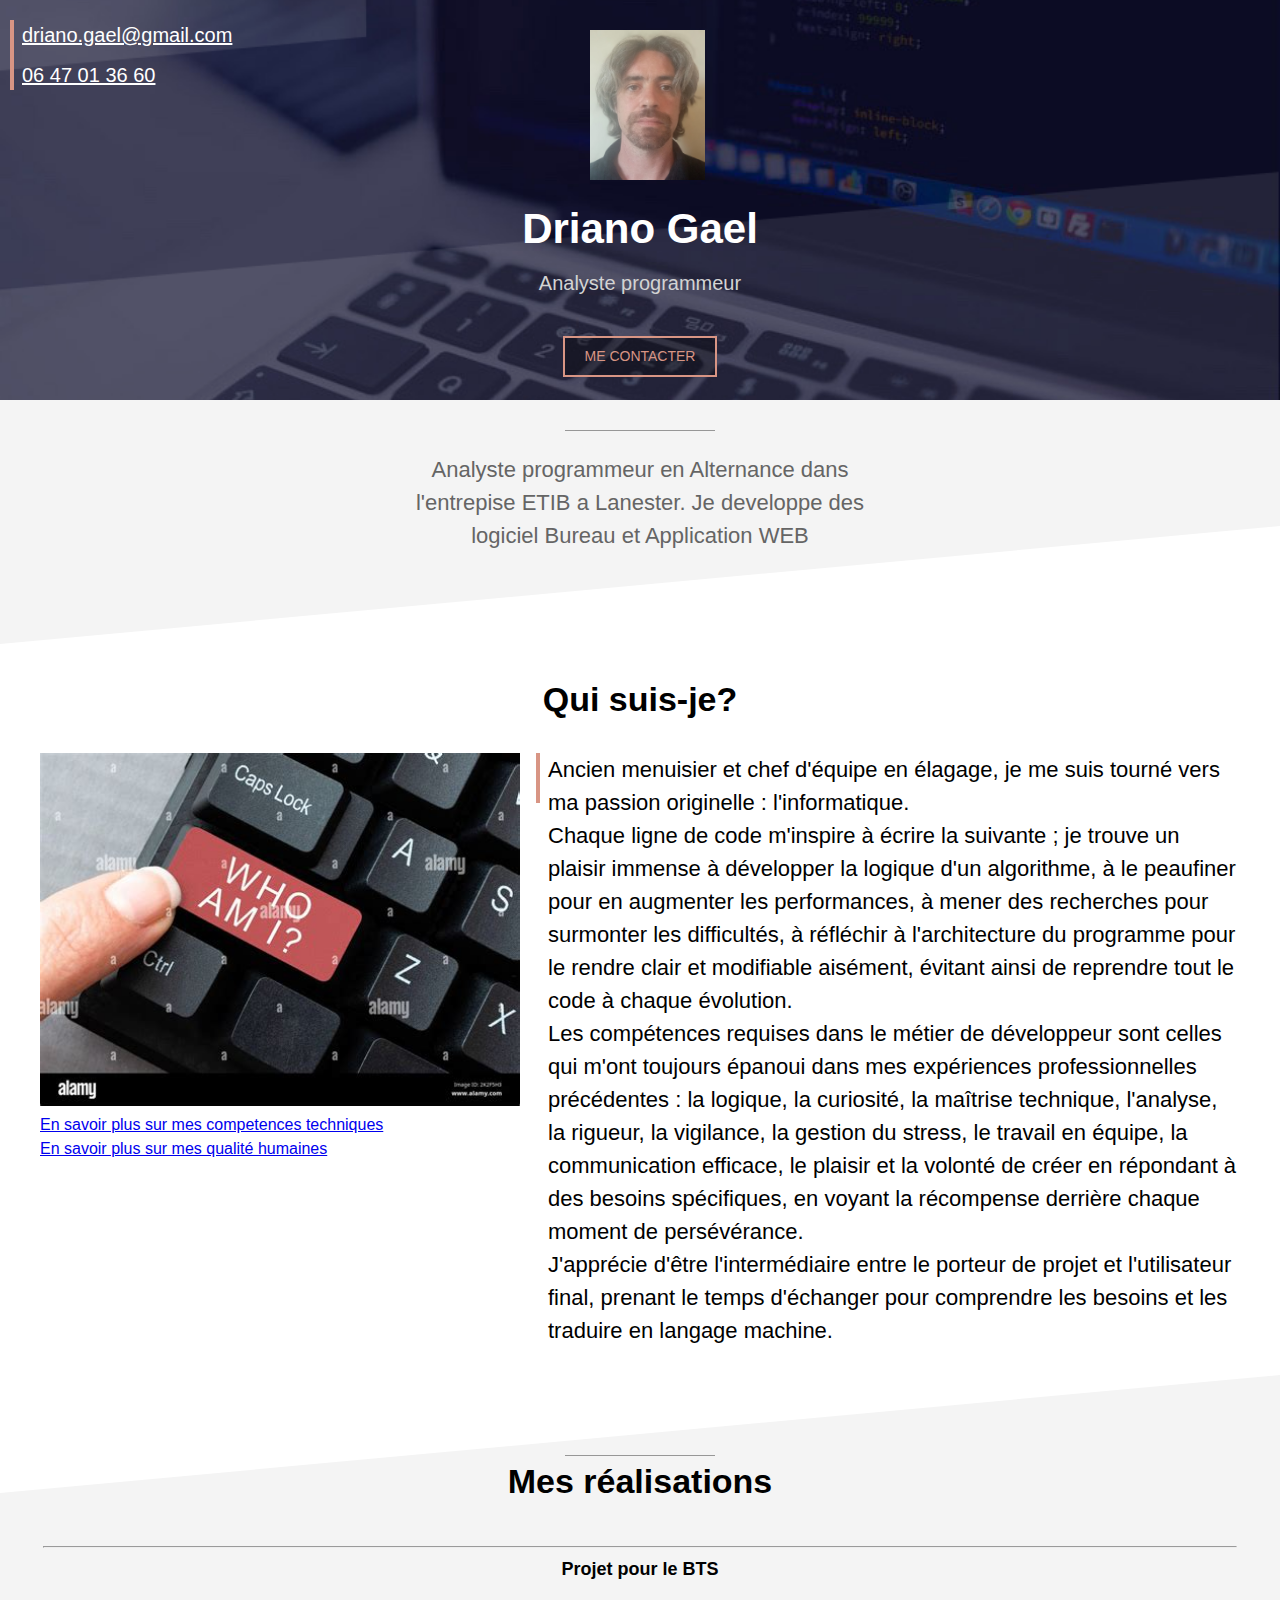
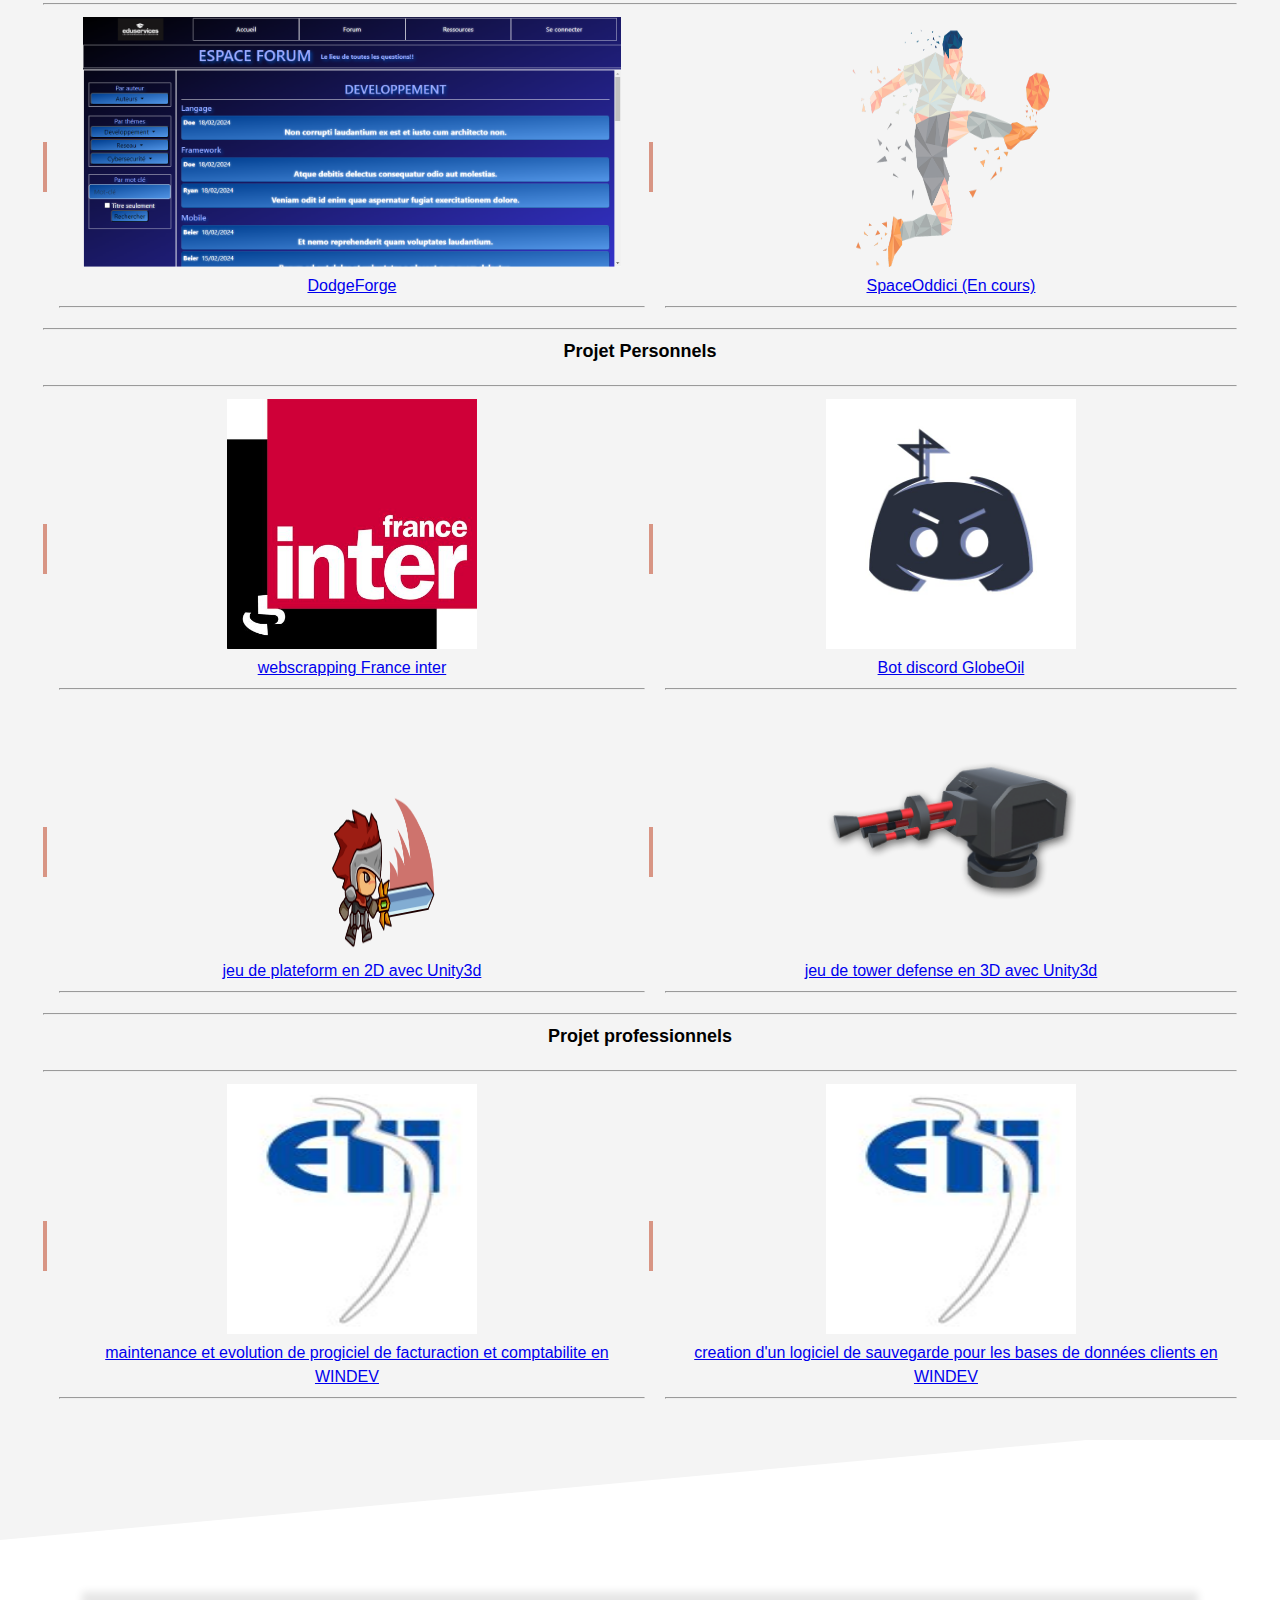
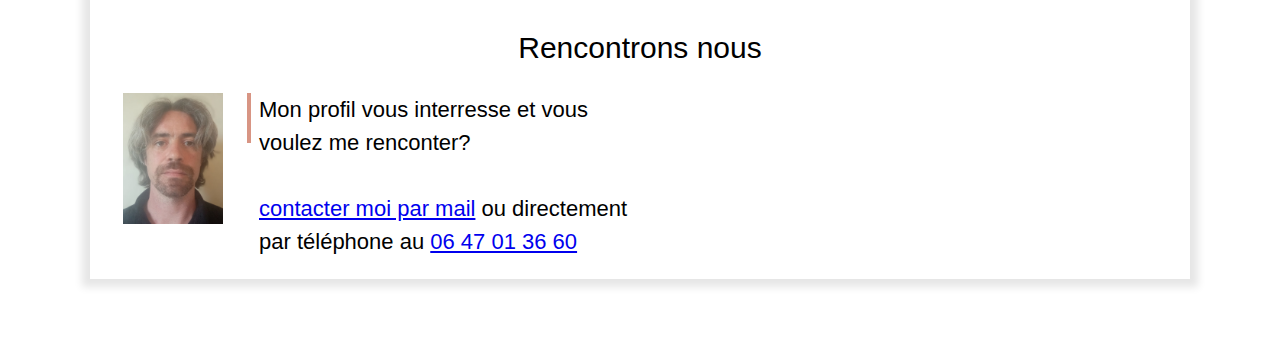
==== index.html @ a13dac15 "change index" ====
<!DOCTYPE html>

<html lang="fr" xmlns="http://www.w3.org/1999/xhtml">
<head>
    <meta charset="utf-8" />
    <title>Gael Driano</title>
    <link rel="stylesheet" href="style.css">
</head>

<body>

    <!-- COVER -->
    <div class="cover">
        <img class="cover-profile" src="image/profile_cv .jpg" />
        <h1>Driano Gael</h1>
        <p>Analyste programmeur</p>

        <div class="cover-contact">
            <p><a href="mailto:driano.gael@gmail.com?subject=Contact%20Gael%20Driano">driano.gael@gmail.com</a></p>
            <p><a href="tel:+33647013660">06 47 01 36 60</a></p>
        </div>
        <div class="cover-contact-button"><a href="phptest.php">ME CONTACTER</a></div>
    </div>

    <!-- SECTION GRISE 1 -->
    <div class="section section-grise1">
        <div class="separateur"></div>
        <p>
            Analyste programmeur en Alternance dans l'entrepise ETIB a Lanester.
            Je developpe des logiciel Bureau et Application WEB
        </p>
    </div>

    <!--SECTION BLANCHE-->
    <div class="section">
        <h2>Qui suis-je?</h2>
         <img src="image/qui suis_je.jpg" class="col40">
         <div class="col60 float-right" style="padding-left:16px">
            <div class="texte-avec-ligne-verticale">
                <p> Ancien menuisier et chef d'équipe en élagage, je me suis tourné vers ma passion originelle : l'informatique.<br>

                    Chaque ligne de code m'inspire à écrire la suivante ; je trouve un plaisir immense à développer la logique d'un algorithme, à le peaufiner pour en augmenter les performances, à mener des recherches pour surmonter les difficultés, à réfléchir à l'architecture du programme pour le rendre clair et modifiable aisément, évitant ainsi de reprendre tout le code à chaque évolution.<br>
                    
                    Les compétences requises dans le métier de développeur sont celles qui m'ont toujours épanoui dans mes expériences professionnelles précédentes : la logique, la curiosité, la maîtrise technique, l'analyse, la rigueur, la vigilance, la gestion du stress, le travail en équipe, la communication efficace, le plaisir et la volonté de créer en répondant à des besoins spécifiques, en voyant la récompense derrière chaque moment de persévérance.<br>
                    
                    J'apprécie d'être l'intermédiaire entre le porteur de projet et l'utilisateur final, prenant le temps d'échanger pour comprendre les besoins et les traduire en langage machine.
                </p>
                
            </div>
        </div>
        <div style="align-items: center;">
            <a href="profil/profiltechnique.html">En savoir plus sur mes competences techniques</a><br>
            <a href="profil/profilpersonnel.html">En savoir plus sur mes qualité humaines</a><br>
        </div>
    </div>

    <!-- SECTION GRISE 2 -->
    <div class="section section-grise2">
        <div class="separateur"></div>
        <h2 style="text-align: center;">Mes réalisations</h2>
        <table >

            <tr>
                <td colspan="4">
                    <hr>
                    <h3 style="text-align: center; margin-bottom: 20px;">
                        Projet pour le BTS
                    </h3>
                    <div></div>
                    <hr>
                </td>
            </tr>
            <tr style="margin-top: 15px;">
                <!-- projet 1 -->
                <td>
                    <div class="barre-verticale"></div>
                </td>
                <td style="text-align: center; vertical-align: middle;">
                    <img style="width: auto; height: 250px; object-fit: contain;" src="image/forumDodgeForge.png">
                    <div></div>
                    <a style="padding-left: 10px; padding-right: 10px;" href="projet/projetDodgeForge.html">DodgeForge</a>
                    <hr>
                </td>

                <!-- projet 2 -->
                <td>
                    <div class="barre-verticale"></div>
                </td>
                <td style="text-align: center; vertical-align: middle;">
                    <img img style="width: 250px; height: 250px" src="image/spaceOddici.png">
                    <div></div>
                    <a style="padding-left: 10px; padding-right: 10px;" href="#">SpaceOddici (En cours)</a>
                    <hr>
                </td>
            </tr>


            <tr>
                <td colspan="4">
                    <hr>
                    <h3 style="text-align: center; margin-bottom: 20px;">
                        Projet Personnels
                    </h3>
                    <div></div>
                    <hr>
                </td>
            </tr>
            <tr style="margin-top: 15px;">
                <!-- projet 1 -->
                <td>
                    <div class="barre-verticale"></div>
                </td>
                <td style="text-align: center; vertical-align: middle;">
                    <img style="width: 250px; height: 250px" src="image/france-inter.jpg">
                    <div></div>
                    <a style="padding-left: 10px; padding-right: 10px;" href="projet/projetFranceInter.html">webscrapping France inter</a>
                    <hr>
                </td>

                <!-- projet 2 -->
                <td>
                    <div class="barre-verticale"></div>
                </td>
                <td style="text-align: center; vertical-align: middle;">
                    <img img style="width: 250px; height: 250px" src="image/botdiscord.jpg">
                    <div></div>
                    <a style="padding-left: 10px; padding-right: 10px;" href="projet/projetBotDiscord.html">Bot discord GlobeOil</a>
                    <hr>
                </td>
            </tr>
      
            
            <tr style="margin-top: 15px;">
                <!-- projet 3 -->
                <td>
                    <div class="barre-verticale"></div>
                </td>
                <td style="text-align: center; vertical-align: middle;">
                    <img img style="width: 250px; height: 250px;" src="image/Knight_attack.png">
                    <div></div>
                    <a style="padding-left: 10px; padding-right: 10px;" href="#">jeu de plateform en 2D avec Unity3d</a>
                    <hr>
                </td>

                <!-- projet 4 -->
                <td>
                    <div class="barre-verticale"></div>
                </td>
                <td style="text-align: center; vertical-align: middle;">
                    <img img style="width: 250px; height: 250px;" src="image/StandardTurretIcon.png">
                    <div></div>
                    <a style="padding-left: 10px; padding-right: 10px;" href="#">jeu de tower defense en 3D avec Unity3d</a>
                    <hr>
                </td>
            </tr>

            <tr>
                <td colspan="4">
                    <hr>
                    <h3 style="text-align: center; margin-bottom: 20px;">
                        Projet professionnels
                    </h3>
                    <div></div>
                    <hr>
                </td>
            </tr>
            <tr style="margin-top: 15px;">
                <!-- projet 5 -->
                <td>
                    <div class="barre-verticale"></div>
                </td>
                <td style="text-align: center; vertical-align: middle;">
                    <img style="width: 250px; height: 250px;" src="image/etib.jpg">
                    <div></div>
                    <a style="padding-left: 10px; padding-right: 10px;" href="#">maintenance et evolution de progiciel de facturaction et comptabilite en WINDEV</a>
                    <hr>
                </td>

                <!-- projet 6 -->
                <td>
                    <div class="barre-verticale"></div>
                </td>
                <td style="text-align: center; vertical-align: middle;">
                    <img style="width: 250px; height: 250px;" src="image/etib.jpg">
                    <div></div>
                    <a style="padding-left: 10px; padding-right: 10px;" href="#">creation d'un logiciel de sauvegarde pour les bases de données clients en WINDEV</a>
                    <hr>
                </td>
            </tr>
        </table>
    </div>

    <div class="section section-grise1">   
    
    </div>

    <!-- FOOTER -->
    <div class="section">
        <div class="frame">
            <p class="frame-title">Rencontrons nous</p>
            <table style="width:50%;">
                <tr>
                    <td valign="top" align="center"><img src="image/profile_cv .jpg" style="width:100px"></td>
                    <td>
                        <div style="margin-left: 20px;" class="texte-avec-ligne-verticale">
                            <p>Mon profil vous interresse et vous voulez me renconter?<br><br>
                            <a href="mailto:driano.gael@gmail.com?subject=Contact%20Gael%20Driano">contacter moi par mail</a> ou directement par téléphone au <a href="tel:+33647013660">06 47 01 36 60</a>
                            </p>
                        </div>
                    </td>
                </tr>
            </table>
        </div>

    </div>
    
</body>
</html>
---- style.css ----
:root {
    --color1: #D89584;
    --color2: #F4F4F4;
}

*{
    box-sizing: border-box
}

/*COVER*/

body {
    margin: 0;
    font-family: arial;
    line-height: 1.5;

}

div.cover {
    background: url(image/cover_overlay.png) no-repeat center/100% 100%, url(image/cover.jpg) no-repeat center;
    background-size: cover;
    height: 400px;
    position: relative;
}

img.cover-profile {
    height: 150px;
    position: relative;
    left: 50%;
    margin-left: -50px;
    margin-top: 30px;
}

h1 {
    color: white;
    font-family: Arial;
    font-size: 42px;
    text-align: center;
    margin-bottom: 0px;
    margin-top: 10px;
}
h2{
    text-align: center;
    font-size: 34px;
    margin-top: 0px;
}
h3{
    text-align: left;
    font-size: 18px;
    margin: 0px;
    padding: 0px;
}

div.cover p {
    font-size: 20px;
    color: lightgray;
    text-align: center;
    margin-top: 8px;
}

div.cover-contact {
    /*background-color: #FF000080;*/
    position: absolute;
    top: 20px;
    left: 10px;
    border-left: 4px solid var(--color1);
    padding-left: 8px;
}

    div.cover-contact p {
        text-align: left;
        margin-top: 0px;
        margin-bottom: 0px;
    }

        div.cover-contact p:first-child {
            margin-bottom: 10px;
        }

    div.cover-contact * {
        color: white;
        font-size: 20px;
    }

div.cover-contact-button {
    text-align: center;
}

div.cover-contact-button a {
    border: 2px solid var(--color1);
    color: var(--color1);
    font-size: 14px;
    padding: 8px 20px;
    text-decoration: none;
    background-color: #00000050;
    display: inline-block;
    margin-top: 18px;
    
}

div.cover-contact-button a:hover {
    color: white;
    border: 2px solid white;
}

.section {
    padding-left: 40px;
    padding-right: 40px;
    padding-top: 30px;
    padding-bottom: 30px;
    overflow: auto;
}

ul.liste p{
    margin-bottom:10px ;
}

div.section-grise1 {
    background: url("svg/triangle2white.svg") no-repeat center bottom/100%;
    background-color: var(--color2);
    padding-bottom: 70px;
}
div.section-grise1 p{
    font-size: 22px;
    color: #656565;
    text-align: center;
    max-width: 450px;
    margin-left: auto;
    margin-right: auto;
    line-height: 1.5;
}

div.section-grise2 {
    background: url("svg/triangle1white.svg") no-repeat center top/100%;
    background-color: var(--color2);
    padding-top: 80px;
}
div.separateur{
    position: relative;
    width: 150px;
    left: 50%;
    margin-left: -75px;
    background-color: #979797;
    height:1px;
}
.col40{
    width: 40%;
}
.col60{
    width: 60%;
}
.float-right{
float: right;
}
div.texte-avec-ligne-verticale{
    font-size: 22px;
    border-left: 4px solid var(--color1);
    padding-left: 8px;
    height: 50px;
    display: inline-block;
}
div.texte-avec-ligne-verticale p{
    margin-top: 0;
}
div.barre-verticale{
    height: 50px;
    width: 4px;
    background-color: var(--color1);
    margin-right: 8px;
}
.col-portfolio{
    width: 50%;
}

div.frame{
    margin: 30px 50px;
    padding: 20px 30px;
    background-color: white;
    box-shadow: 0px 0px 8px 8PX rgba(0, 0, 0, 0.1);
}
p.frame-title{
    font-size: 30px;
    margin-top: 5px;
    margin-bottom: 20px;
    text-align: center;
}

/* portfolio */

div.portfolio-header{
    height: 90px;
    background: url(cover.jpg) no-repeat center;
    background-size: cover;
}
.portfolio-header-title{
    padding-top: 4px;
    padding-left: 8px;
    font-size: 26px;
    font-weight: bold;
    color: white;
}
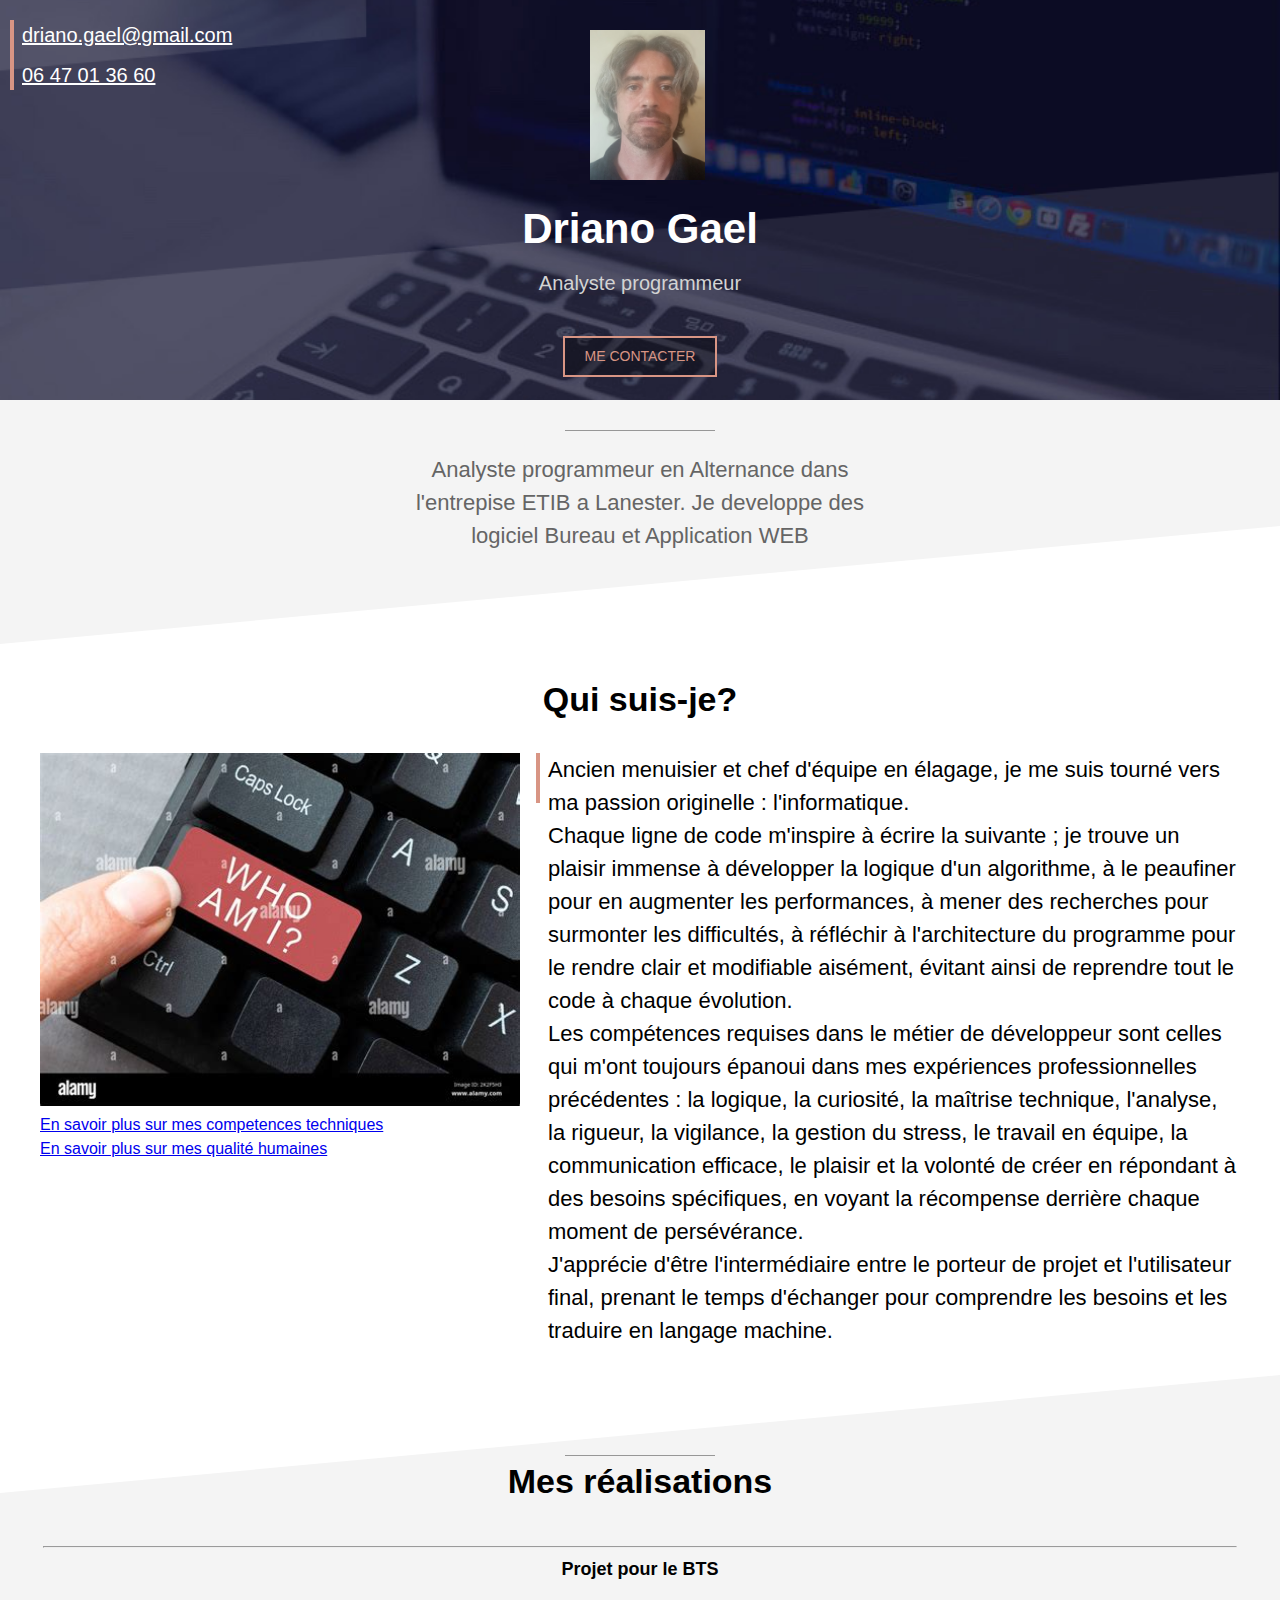
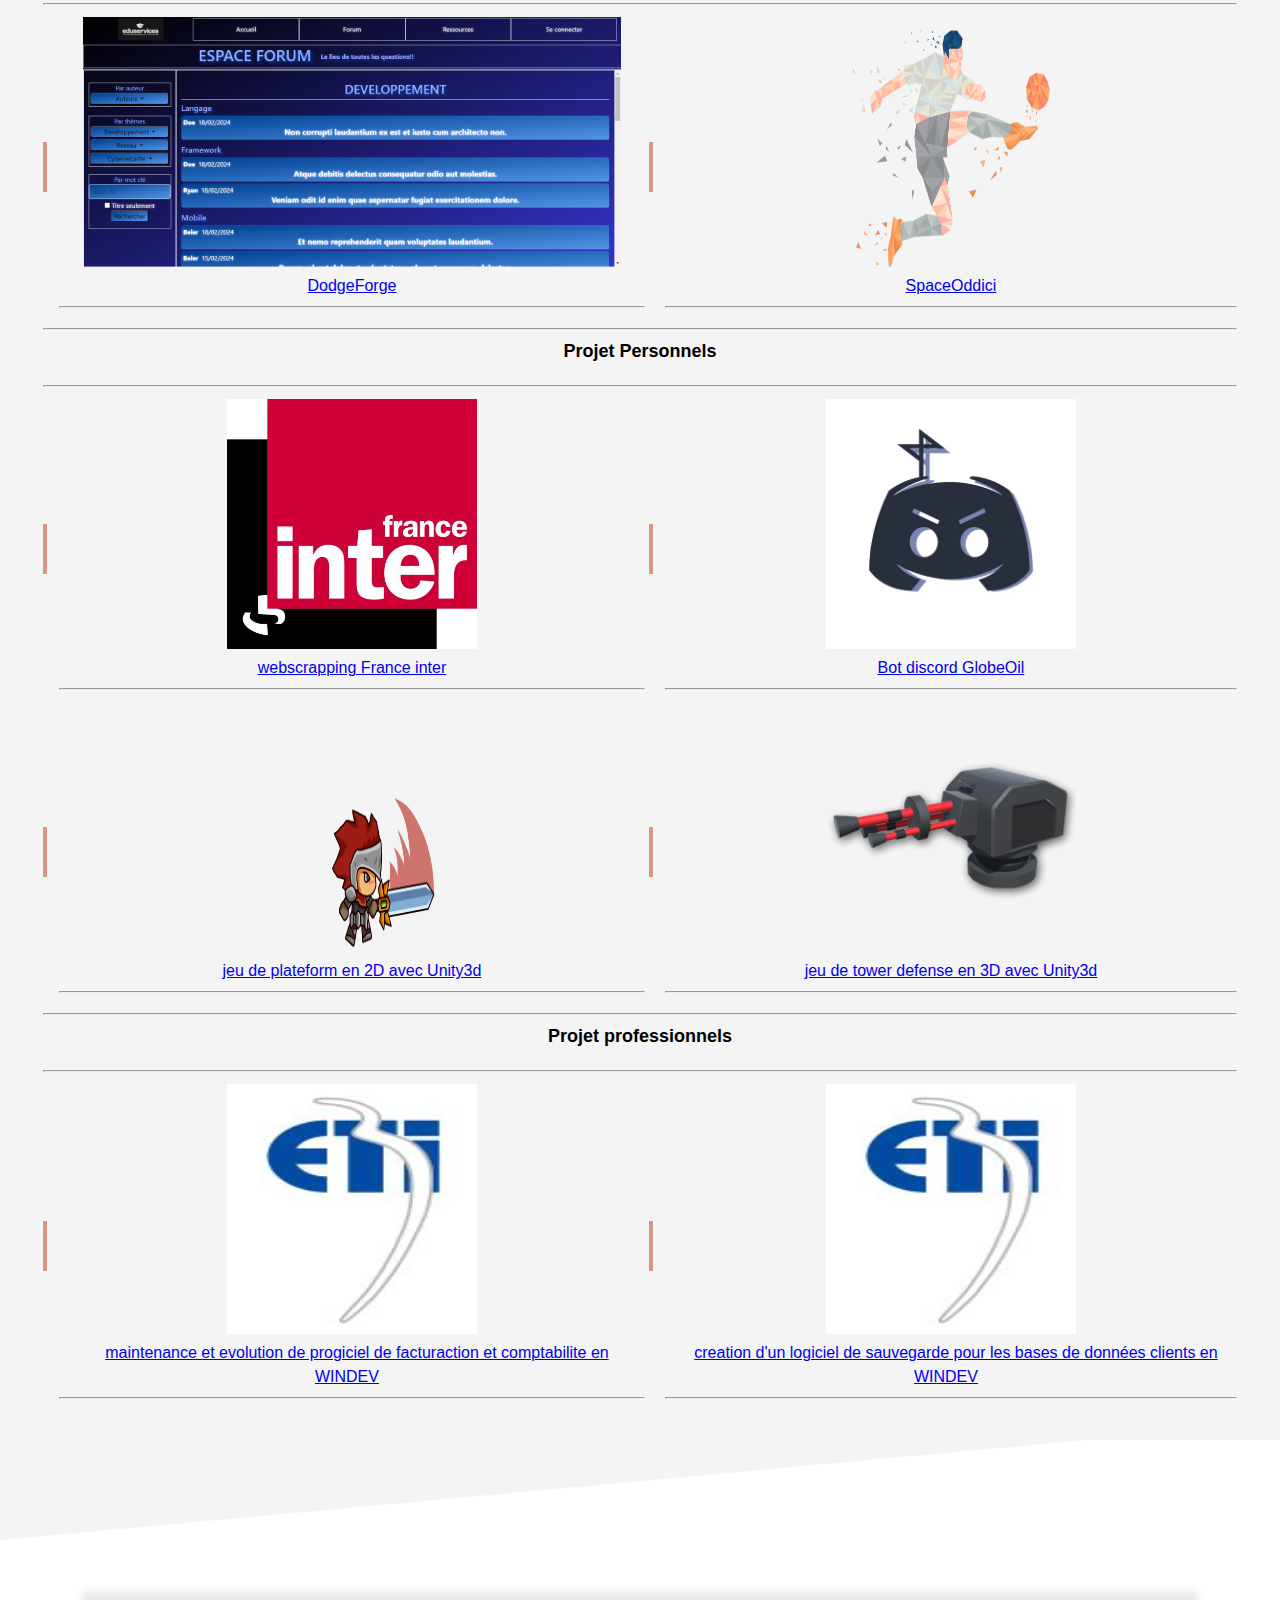
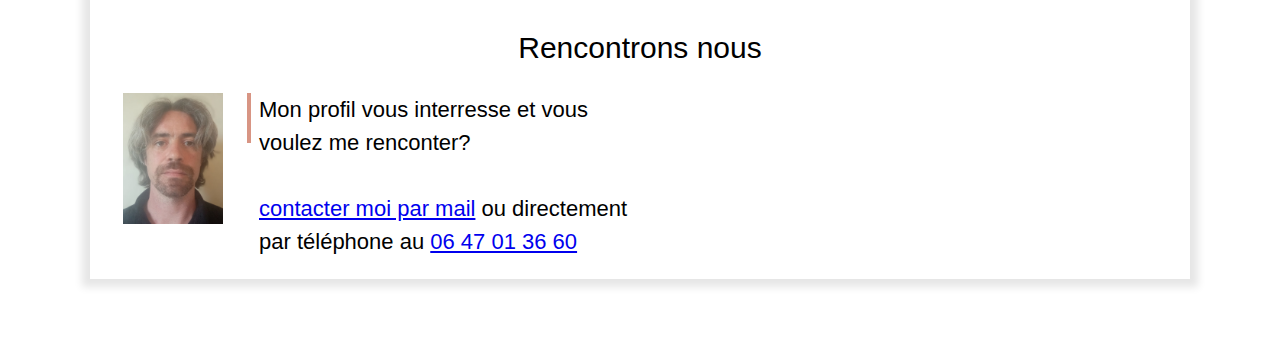
==== commit 65a2e54f: "mise a jour" ====
--- a/index.html
+++ b/index.html
@@ -89,7 +89,7 @@
                 <td style="text-align: center; vertical-align: middle;">
                     <img img style="width: 250px; height: 250px" src="image/spaceOddici.png">
                     <div></div>
-                    <a style="padding-left: 10px; padding-right: 10px;" href="#">SpaceOddici (En cours)</a>
+                    <a style="padding-left: 10px; padding-right: 10px;" href="projet/projetOddici.html">SpaceOddici</a>
                     <hr>
                 </td>
             </tr>
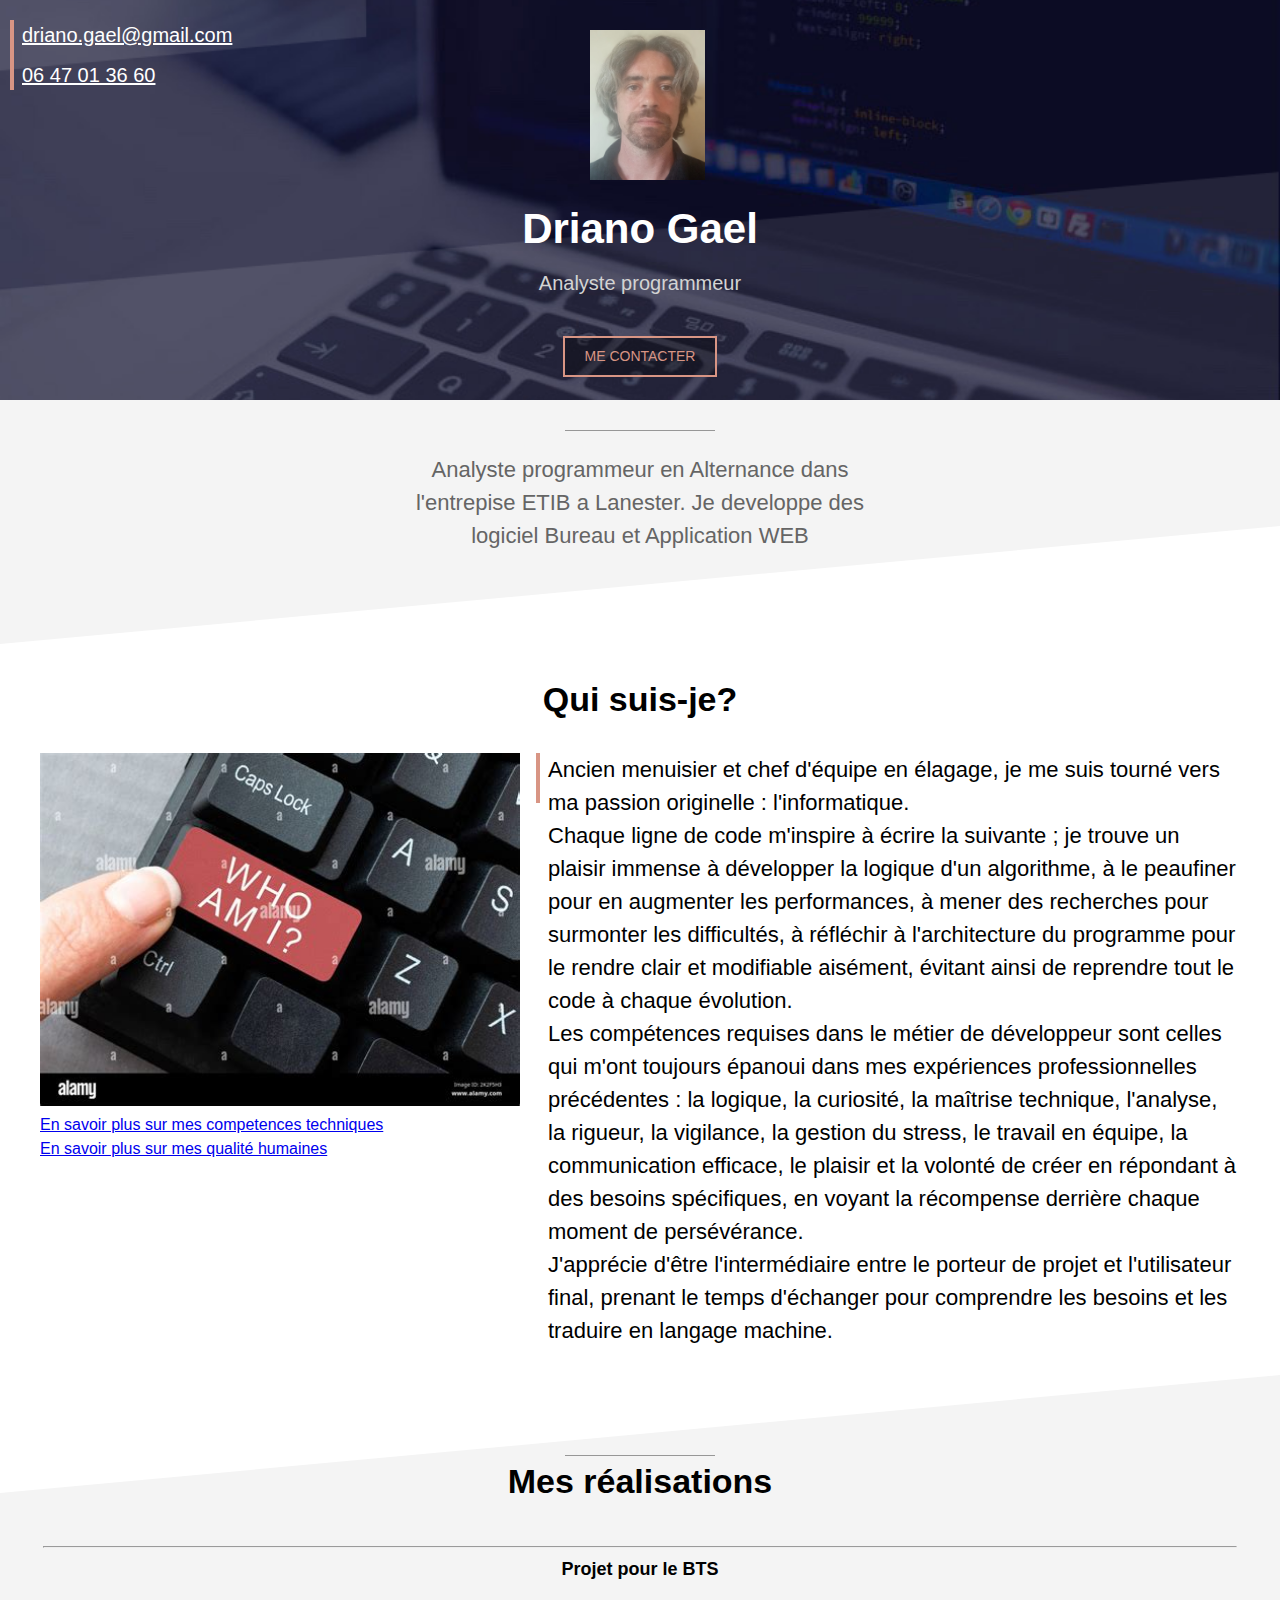
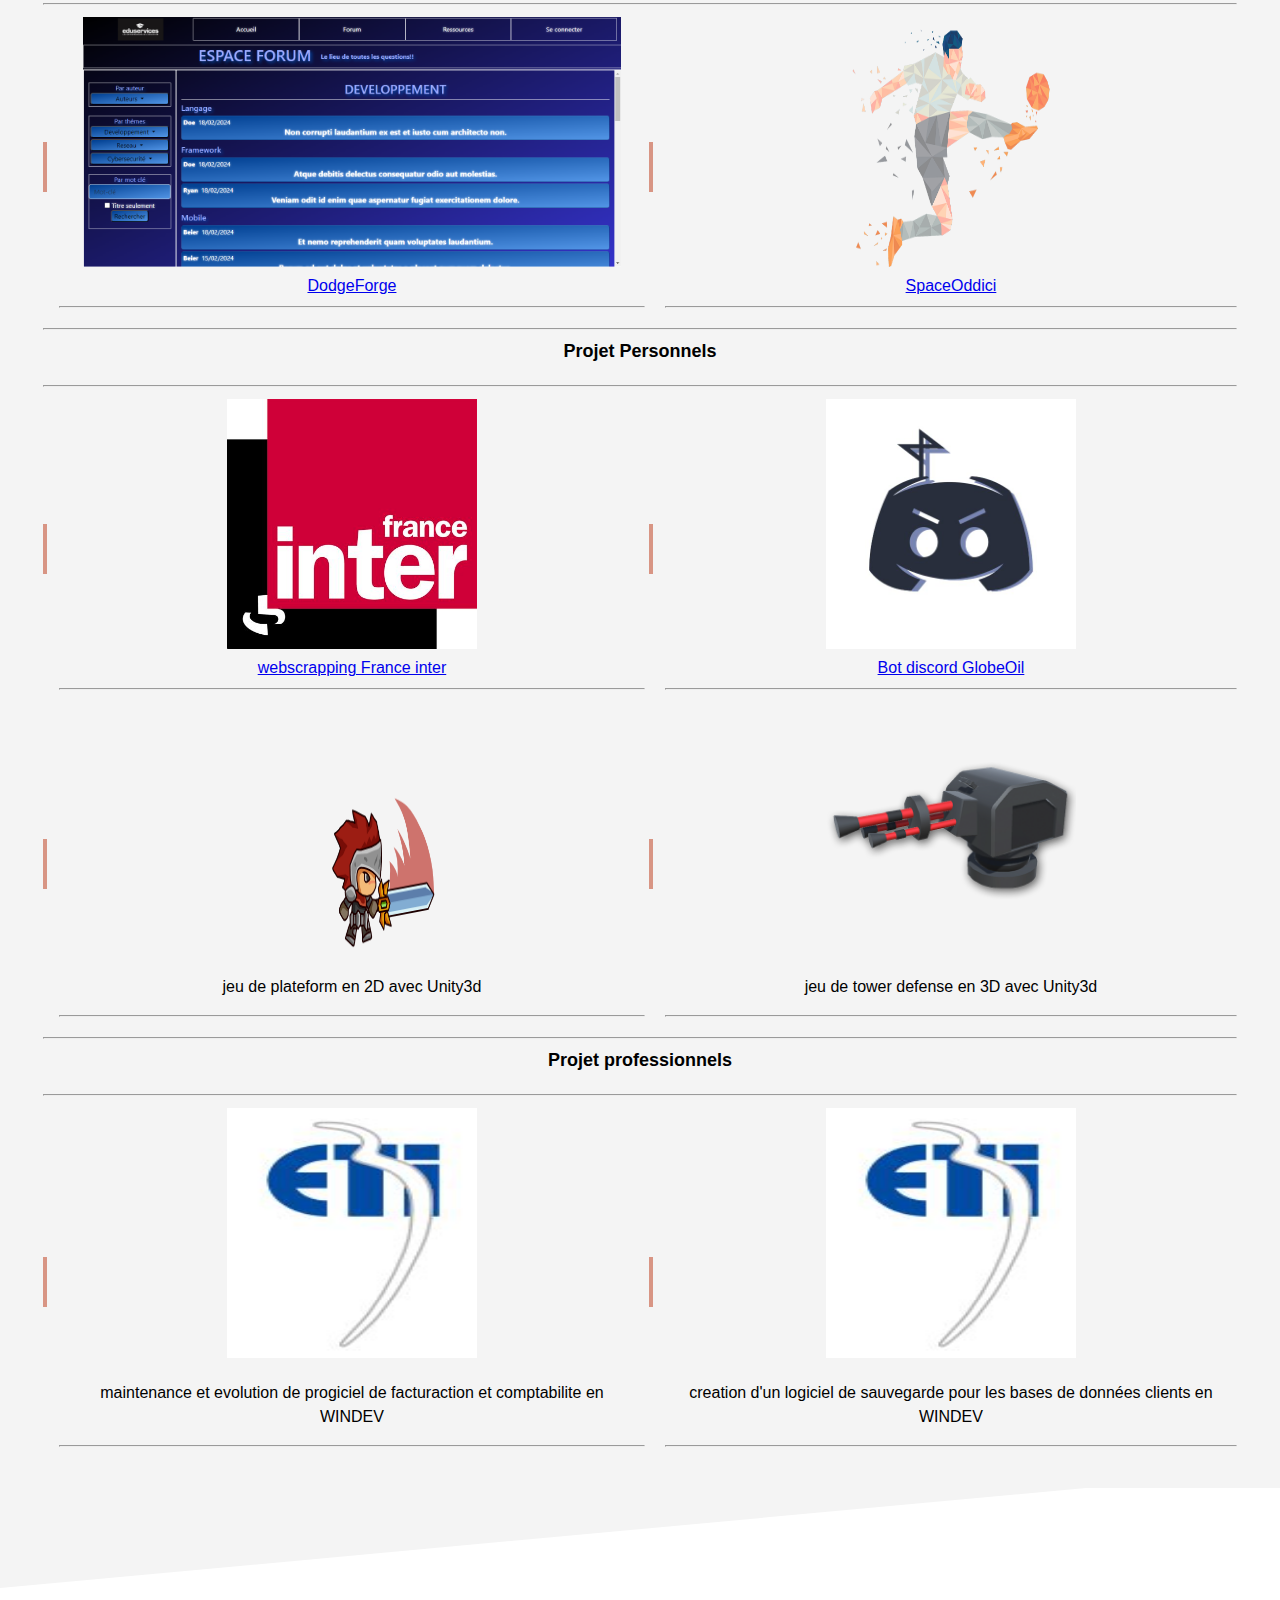
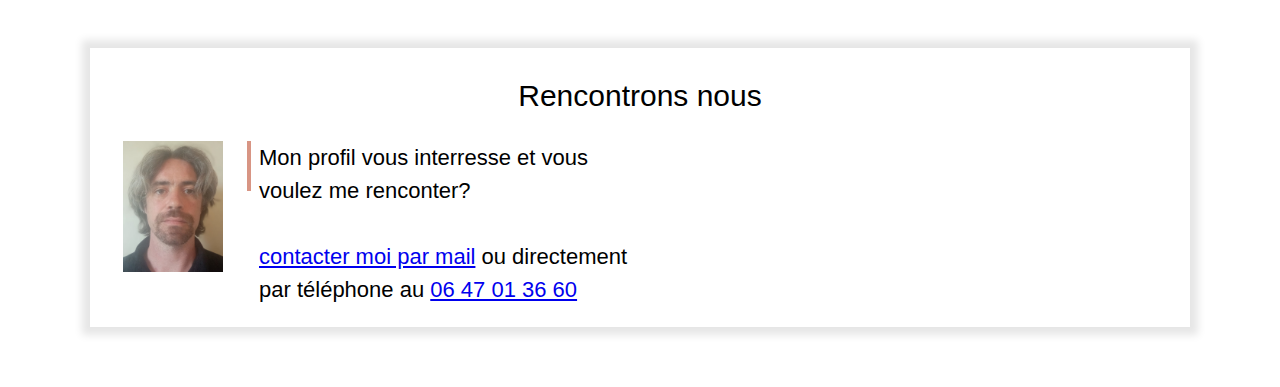
==== commit 2dbf68ca: "remise a jour" ====
--- a/index.html
+++ b/index.html
@@ -138,7 +138,7 @@
                 <td style="text-align: center; vertical-align: middle;">
                     <img img style="width: 250px; height: 250px;" src="image/Knight_attack.png">
                     <div></div>
-                    <a style="padding-left: 10px; padding-right: 10px;" href="#">jeu de plateform en 2D avec Unity3d</a>
+                    <p style="padding-left: 10px; padding-right: 10px;">jeu de plateform en 2D avec Unity3d</p>
                     <hr>
                 </td>
 
@@ -149,7 +149,7 @@
                 <td style="text-align: center; vertical-align: middle;">
                     <img img style="width: 250px; height: 250px;" src="image/StandardTurretIcon.png">
                     <div></div>
-                    <a style="padding-left: 10px; padding-right: 10px;" href="#">jeu de tower defense en 3D avec Unity3d</a>
+                    <p style="padding-left: 10px; padding-right: 10px;">jeu de tower defense en 3D avec Unity3d</p>
                     <hr>
                 </td>
             </tr>
@@ -172,7 +172,7 @@
                 <td style="text-align: center; vertical-align: middle;">
                     <img style="width: 250px; height: 250px;" src="image/etib.jpg">
                     <div></div>
-                    <a style="padding-left: 10px; padding-right: 10px;" href="#">maintenance et evolution de progiciel de facturaction et comptabilite en WINDEV</a>
+                    <p style="padding-left: 10px; padding-right: 10px;">maintenance et evolution de progiciel de facturaction et comptabilite en WINDEV</p>
                     <hr>
                 </td>
 
@@ -183,7 +183,7 @@
                 <td style="text-align: center; vertical-align: middle;">
                     <img style="width: 250px; height: 250px;" src="image/etib.jpg">
                     <div></div>
-                    <a style="padding-left: 10px; padding-right: 10px;" href="#">creation d'un logiciel de sauvegarde pour les bases de données clients en WINDEV</a>
+                    <p style="padding-left: 10px; padding-right: 10px;">creation d'un logiciel de sauvegarde pour les bases de données clients en WINDEV</p>
                     <hr>
                 </td>
             </tr>
